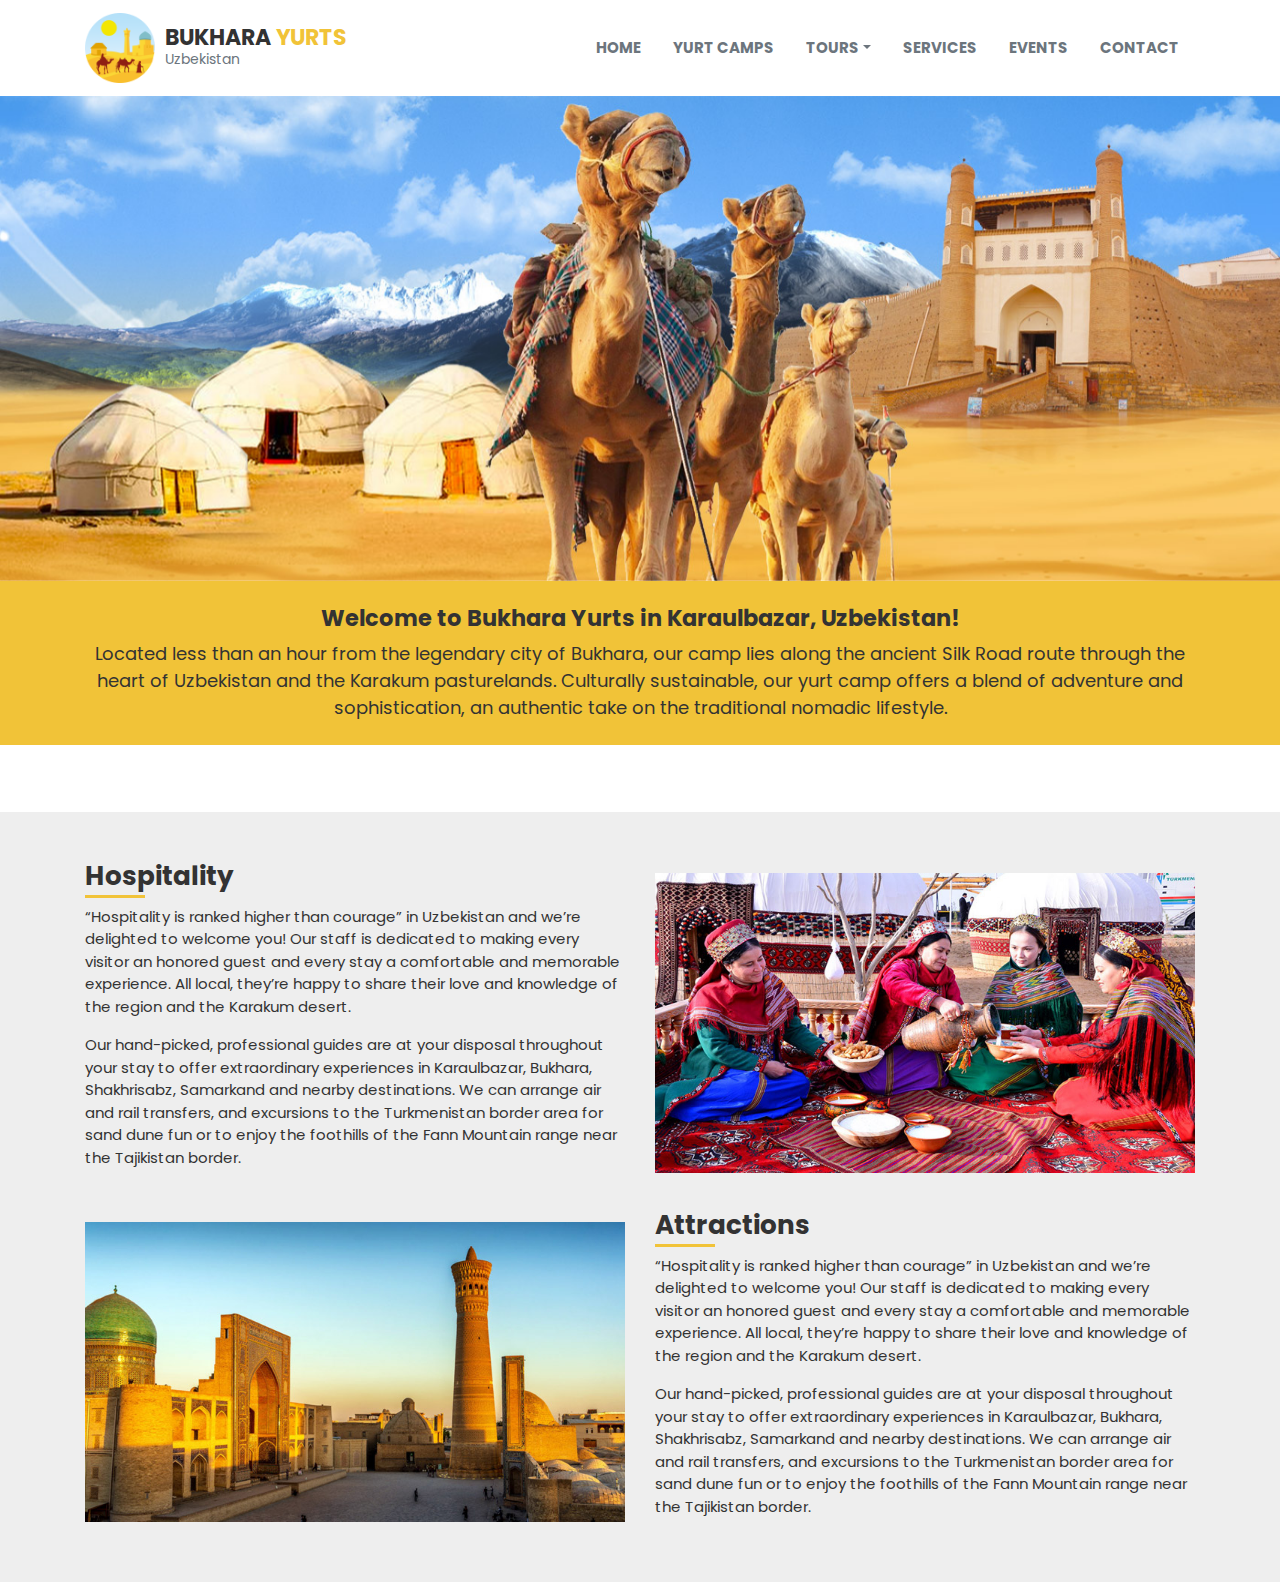
==== index.html @ 8c074475 "first commit" ====
<!doctype html>
<html lang="en">
<head>
    <meta charset="UTF-8">
    <!-- <meta name="viewport" content="width=device-width, initial-scale=1.0"> -->
    <meta name="viewport" content="width=device-width, initial-scale=1.0, maximum-scale=1.0, user-scalable=yes">
  
    <title>Document</title>
    <link href="https://fonts.googleapis.com/css?family=Poppins:400,400i,500,700,700i&display=swap" rel="stylesheet">
    <link rel="stylesheet" href="css/main.min.css">
</head>
<body>

  <nav class="navbar navbar-expand-lg navbar-default">
    <div class="container">
      <a class="navbar-brand" href="#">
        <img src="img/logo-2.png" alt="">
        <div class="navbar-brand__txt">
          <div class="navbar-brand__name">Bukhara <span class="text-primary">Yurts</span></div>
          <div class="navbar-brand__slogan">Uzbekistan</div>
        </div>
      </a>
      <button class="navbar-toggler collapsed" type="button" data-toggle="collapse" data-target="#navbarNav" aria-controls="navbarNav" aria-label="Toggle navigation">
        <span></span><span></span><span></span>
      </button>
      <div class="collapse navbar-collapse" id="navbarNav">
        <ul class="navbar-nav">
          <li class="nav-item"><a class="nav-link" href="#">Home</a></li>
          <li class="nav-item"><a class="nav-link" href="#">Yurt Camps</a></li>
          <li class="nav-item dropdown">
            <a class="nav-link dropdown-toggle" id="navbarTours" data-toggle="dropdown" href="#">Tours</a>
            <div class="dropdown-menu" aria-labelledby="navbarTours">
              <a class="dropdown-item" href="#">Action</a>
              <a class="dropdown-item" href="#">Another action</a>
              <a class="dropdown-item" href="#">Something else here</a>
            </div>
          </li>
          <li class="nav-item"><a class="nav-link" href="#">Services</a></li>
          <li class="nav-item"><a class="nav-link" href="#">Events</a></li>
          <li class="nav-item"><a class="nav-link" href="#">Contact</a></li>
        </ul>
      </div>
    </div>
  </nav>
  <div class="mainslider owl-carousel">
    <div class="mainslider__item">
      <img class="mainslider__image" src='img/slider-1.jpg' alt=''/>
    </div>
    <div class="mainslider__item">
      <img class="mainslider__image" src='https://placehold.it/1400x530?text=Slider%202' alt=''/>
    </div>
  </div>

  <div class="bg-primary text-center py-4">
    <div class="container">
      <h4 class="font-weight-bold">Welcome to Bukhara Yurts in Karaulbazar, Uzbekistan!</h4>
      <div class="font-md-18">Located less than an hour from the legendary city of Bukhara, our camp lies along the ancient Silk Road route through the heart of Uzbekistan and the Karakum pasturelands. Culturally sustainable, our yurt camp offers a blend of adventure and sophistication, an authentic take on the traditional nomadic lifestyle.</div>
    </div>
  </div>

  <br><br><br>

  <div class="bg-gray py-5">
    <div class="container">
      <div class="row mb-4">
        <div class="col-lg-6">
          <h3 class="title">Hospitality</h3>
          <p>“Hospitality is ranked higher than courage” in Uzbekistan and we’re delighted to welcome you! Our staff is dedicated to making every visitor an honored guest and every stay a comfortable and memorable experience. All local, they’re happy to share their love and knowledge of the region and the Karakum desert.</p>
          <p>Our hand-picked, professional guides are at your disposal throughout your stay to offer extraordinary experiences in Karaulbazar, Bukhara, Shakhrisabz, Samarkand and nearby destinations. We can arrange air and rail transfers, and excursions to the Turkmenistan border area for sand dune fun or to enjoy the foothills of the Fann Mountain range near the Tajikistan border.</p>
        </div>
        <div class="col-lg-6 align-self-center">
        <img class="img-fluid" src="img/img-1.jpg" alt="">
        </div>
      </div>
      <div class="row">
        <div class="order-lg-2 col-lg-6">
          <h3 class="title">Attractions</h3>
          <p>“Hospitality is ranked higher than courage” in Uzbekistan and we’re delighted to welcome you! Our staff is dedicated to making every visitor an honored guest and every stay a comfortable and memorable experience. All local, they’re happy to share their love and knowledge of the region and the Karakum desert.</p>
          <p>Our hand-picked, professional guides are at your disposal throughout your stay to offer extraordinary experiences in Karaulbazar, Bukhara, Shakhrisabz, Samarkand and nearby destinations. We can arrange air and rail transfers, and excursions to the Turkmenistan border area for sand dune fun or to enjoy the foothills of the Fann Mountain range near the Tajikistan border.</p>
        </div>
        <div class="order-lg-1 col-lg-6 align-self-center">
        <img class="img-fluid" src="img/img-2.jpg" alt="">
        </div>
      </div>
    </div>
  </div>



  <script src="js/main.min.js"></script>
</body>
</html>
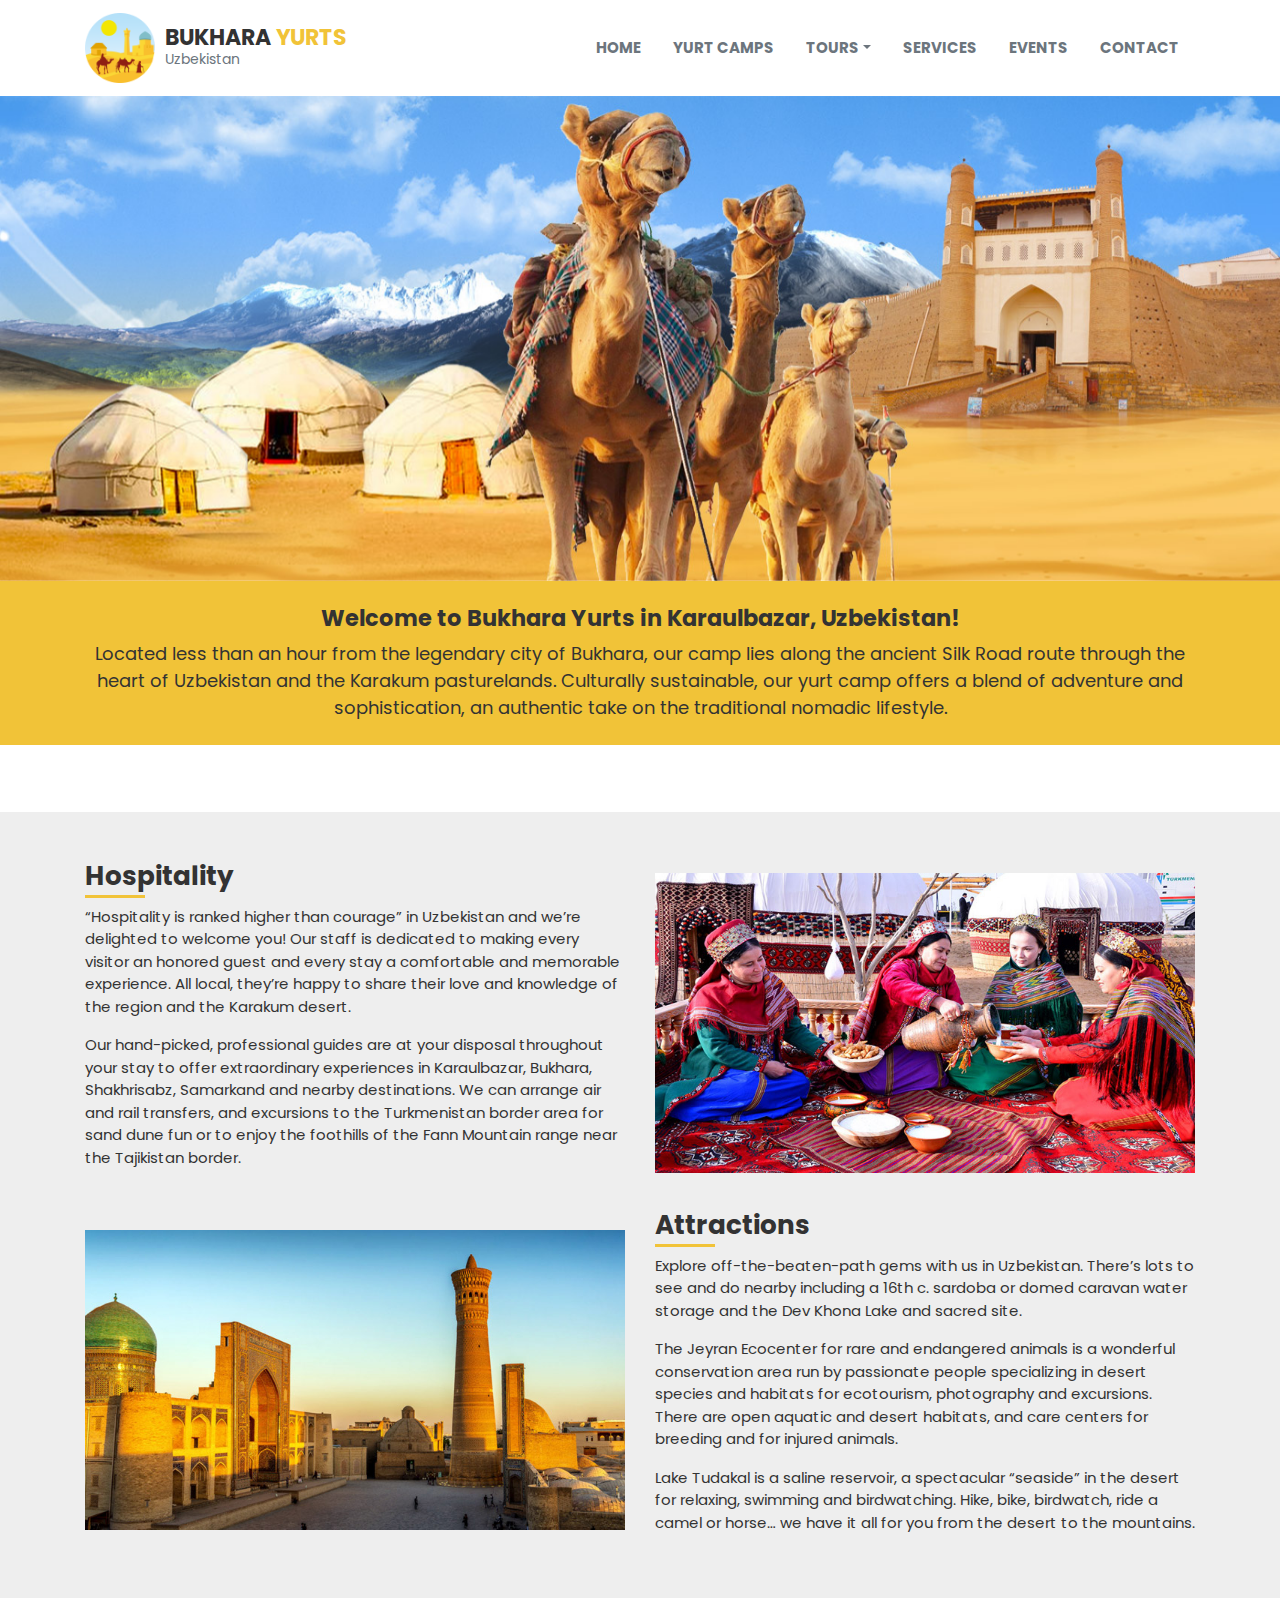
==== commit c986072c: "first commit" ====
--- a/index.html
+++ b/index.html
@@ -75,8 +75,9 @@
       <div class="row">
         <div class="order-lg-2 col-lg-6">
           <h3 class="title">Attractions</h3>
-          <p>“Hospitality is ranked higher than courage” in Uzbekistan and we’re delighted to welcome you! Our staff is dedicated to making every visitor an honored guest and every stay a comfortable and memorable experience. All local, they’re happy to share their love and knowledge of the region and the Karakum desert.</p>
-          <p>Our hand-picked, professional guides are at your disposal throughout your stay to offer extraordinary experiences in Karaulbazar, Bukhara, Shakhrisabz, Samarkand and nearby destinations. We can arrange air and rail transfers, and excursions to the Turkmenistan border area for sand dune fun or to enjoy the foothills of the Fann Mountain range near the Tajikistan border.</p>
+          <p>Explore off-the-beaten-path gems with us in Uzbekistan. There’s lots to see and do nearby including a 16th c. sardoba or domed caravan water storage and the Dev Khona Lake and sacred site.</p>
+          <p>The Jeyran Ecocenter for rare and endangered animals is  a wonderful conservation area run by passionate people specializing in desert species and habitats for ecotourism, photography and excursions. There are open aquatic and desert habitats, and care centers for breeding and for injured animals.</p>
+          <p>Lake Tudakal is a saline reservoir, a spectacular “seaside” in the desert for relaxing, swimming and birdwatching. Hike, bike, birdwatch, ride a camel or horse… we have it all for you from the desert to the mountains.</p>
         </div>
         <div class="order-lg-1 col-lg-6 align-self-center">
         <img class="img-fluid" src="img/img-2.jpg" alt="">
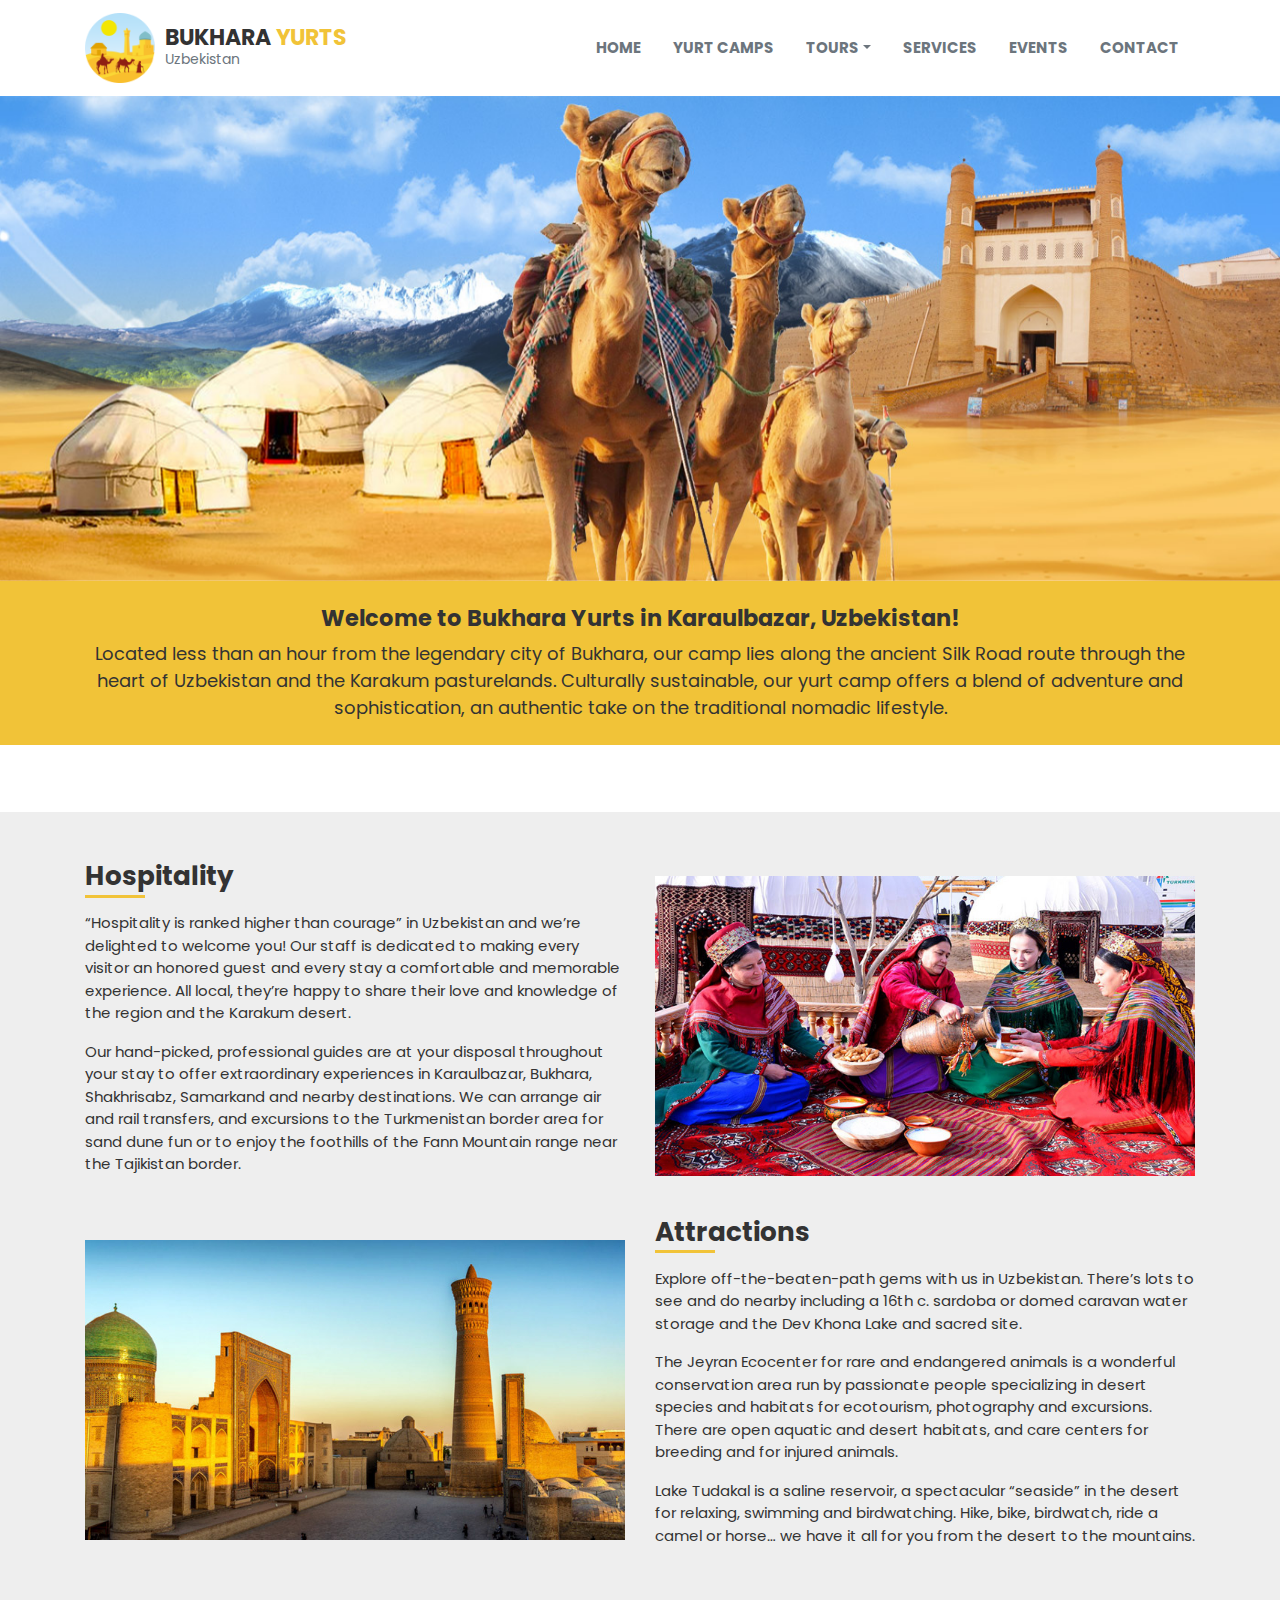
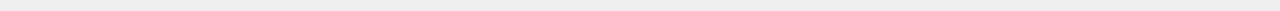
==== commit 57391238: "first commit" ====
--- a/index.html
+++ b/index.html
@@ -2,8 +2,7 @@
 <html lang="en">
 <head>
     <meta charset="UTF-8">
-    <!-- <meta name="viewport" content="width=device-width, initial-scale=1.0"> -->
-    <meta name="viewport" content="width=device-width, initial-scale=1.0, maximum-scale=1.0, user-scalable=yes">
+    <meta name="viewport" content="width=device-width, initial-scale=1.0">
   
     <title>Document</title>
     <link href="https://fonts.googleapis.com/css?family=Poppins:400,400i,500,700,700i&display=swap" rel="stylesheet">
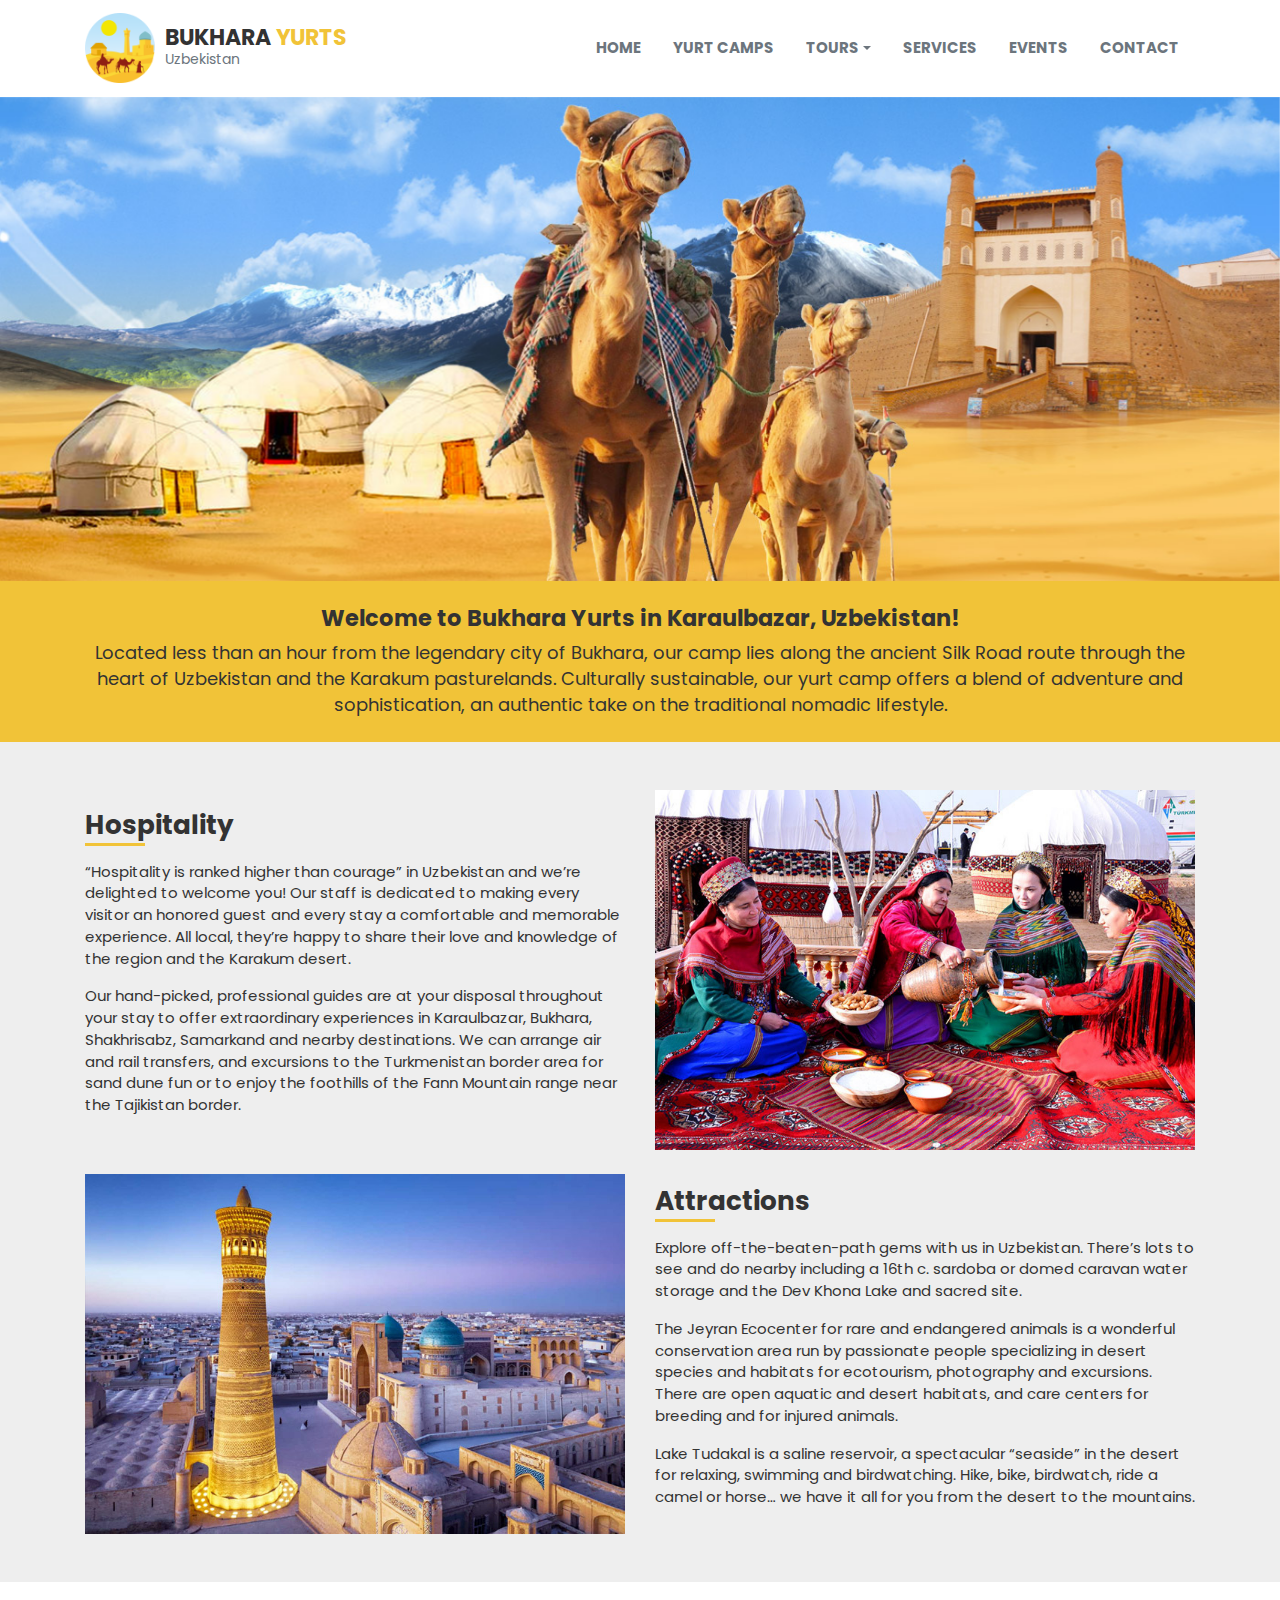
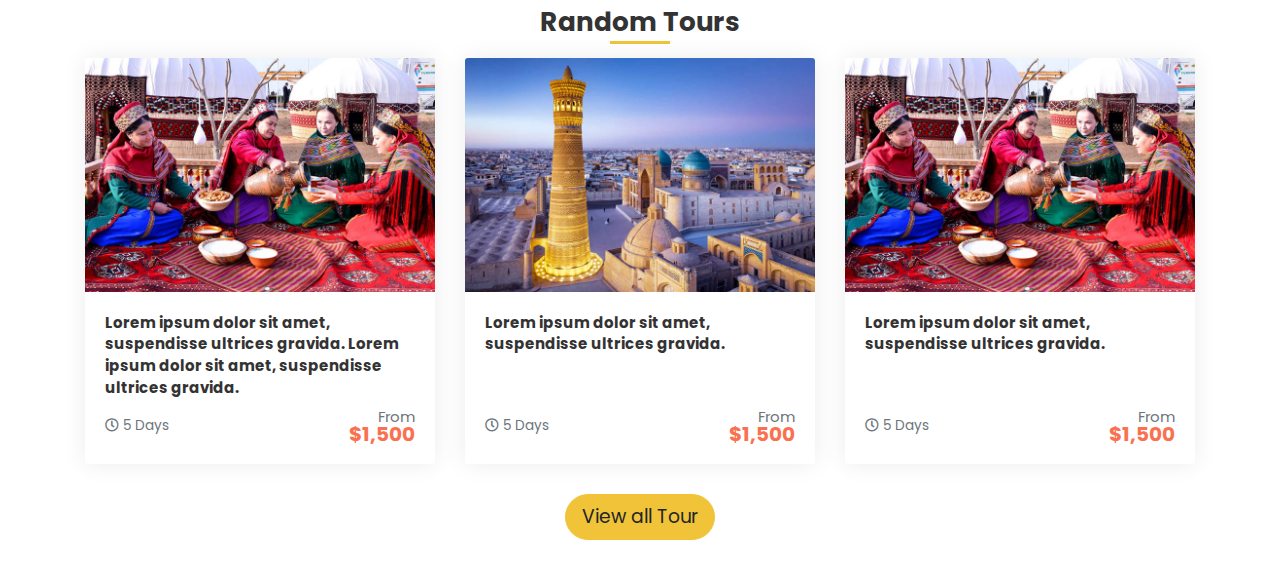
==== commit e88efb1a: "first commit" ====
--- a/index.html
+++ b/index.html
@@ -57,31 +57,100 @@
     </div>
   </div>
 
-  <br><br><br>
+  
 
   <div class="bg-gray py-5">
     <div class="container">
-      <div class="row mb-4">
+      <div class="row align-items-center mb-4">
         <div class="col-lg-6">
           <h3 class="title">Hospitality</h3>
           <p>“Hospitality is ranked higher than courage” in Uzbekistan and we’re delighted to welcome you! Our staff is dedicated to making every visitor an honored guest and every stay a comfortable and memorable experience. All local, they’re happy to share their love and knowledge of the region and the Karakum desert.</p>
           <p>Our hand-picked, professional guides are at your disposal throughout your stay to offer extraordinary experiences in Karaulbazar, Bukhara, Shakhrisabz, Samarkand and nearby destinations. We can arrange air and rail transfers, and excursions to the Turkmenistan border area for sand dune fun or to enjoy the foothills of the Fann Mountain range near the Tajikistan border.</p>
         </div>
-        <div class="col-lg-6 align-self-center">
+        <div class="col-lg-6">
         <img class="img-fluid" src="img/img-1.jpg" alt="">
         </div>
       </div>
-      <div class="row">
+      <div class="row align-items-center">
         <div class="order-lg-2 col-lg-6">
           <h3 class="title">Attractions</h3>
           <p>Explore off-the-beaten-path gems with us in Uzbekistan. There’s lots to see and do nearby including a 16th c. sardoba or domed caravan water storage and the Dev Khona Lake and sacred site.</p>
           <p>The Jeyran Ecocenter for rare and endangered animals is  a wonderful conservation area run by passionate people specializing in desert species and habitats for ecotourism, photography and excursions. There are open aquatic and desert habitats, and care centers for breeding and for injured animals.</p>
           <p>Lake Tudakal is a saline reservoir, a spectacular “seaside” in the desert for relaxing, swimming and birdwatching. Hike, bike, birdwatch, ride a camel or horse… we have it all for you from the desert to the mountains.</p>
         </div>
-        <div class="order-lg-1 col-lg-6 align-self-center">
+        <div class="order-lg-1 col-lg-6">
         <img class="img-fluid" src="img/img-2.jpg" alt="">
         </div>
       </div>
+    </div>
+  </div>
+
+  <div class="py-4">
+    <div class="container">
+      <h3 class="title title--center">Random Tours</h3>
+
+      <div class="row">
+        <div class="col-md-4">
+          <div class="tour-thumb">
+            <div class="tour-thumb__image">
+              <a href="#"><img src="img/img-1.jpg" alt=""></a>
+            </div>
+            <div class="tour-thumb__body">
+              <div class="tour-thumb__title"><a href="#">Lorem ipsum dolor sit amet, suspendisse ultrices gravida. Lorem ipsum dolor sit amet, suspendisse ultrices gravida.</a></div>
+              <div class="tour-thumb__info">
+                <div class="tour-thumb__duration">
+                  <i class="far fa-clock"></i> 5 Days
+                </div>
+                <div class="price">
+                  <span class="price__head">From</span>
+                  $1,500
+                </div>
+              </div>
+            </div>
+          </div>
+        </div>
+        <div class="col-md-4">
+          <div class="tour-thumb">
+            <div class="tour-thumb__image">
+              <a href="#"><img src="img/img-2.jpg" alt=""></a>
+            </div>
+            <div class="tour-thumb__body">
+              <div class="tour-thumb__title"><a href="#">Lorem ipsum dolor sit amet, suspendisse ultrices gravida.</a></div>
+              <div class="tour-thumb__info">
+                <div class="tour-thumb__duration">
+                  <i class="far fa-clock"></i> 5 Days
+                </div>
+                <div class="price">
+                  <span class="price__head">From</span>
+                  $1,500
+                </div>
+              </div>
+            </div>
+          </div>
+        </div>
+        <div class="col-md-4">
+          <div class="tour-thumb">
+            <div class="tour-thumb__image">
+              <a href="#"><img src="img/img-1.jpg" alt=""></a>
+            </div>
+            <div class="tour-thumb__body">
+              <div class="tour-thumb__title"><a href="#">Lorem ipsum dolor sit amet, suspendisse ultrices gravida.</a></div>
+              <div class="tour-thumb__info">
+                <div class="tour-thumb__duration">
+                  <i class="far fa-clock"></i> 5 Days
+                </div>
+                <div class="price">
+                  <span class="price__head">From</span>
+                  $1,500
+                </div>
+              </div>
+            </div>
+          </div>
+        </div>
+      </div>
+
+      <div class="text-center"><a class="btn btn-primary btn-lg rounded-pill" href="#">View all Tour</a></div>
+
     </div>
   </div>
 
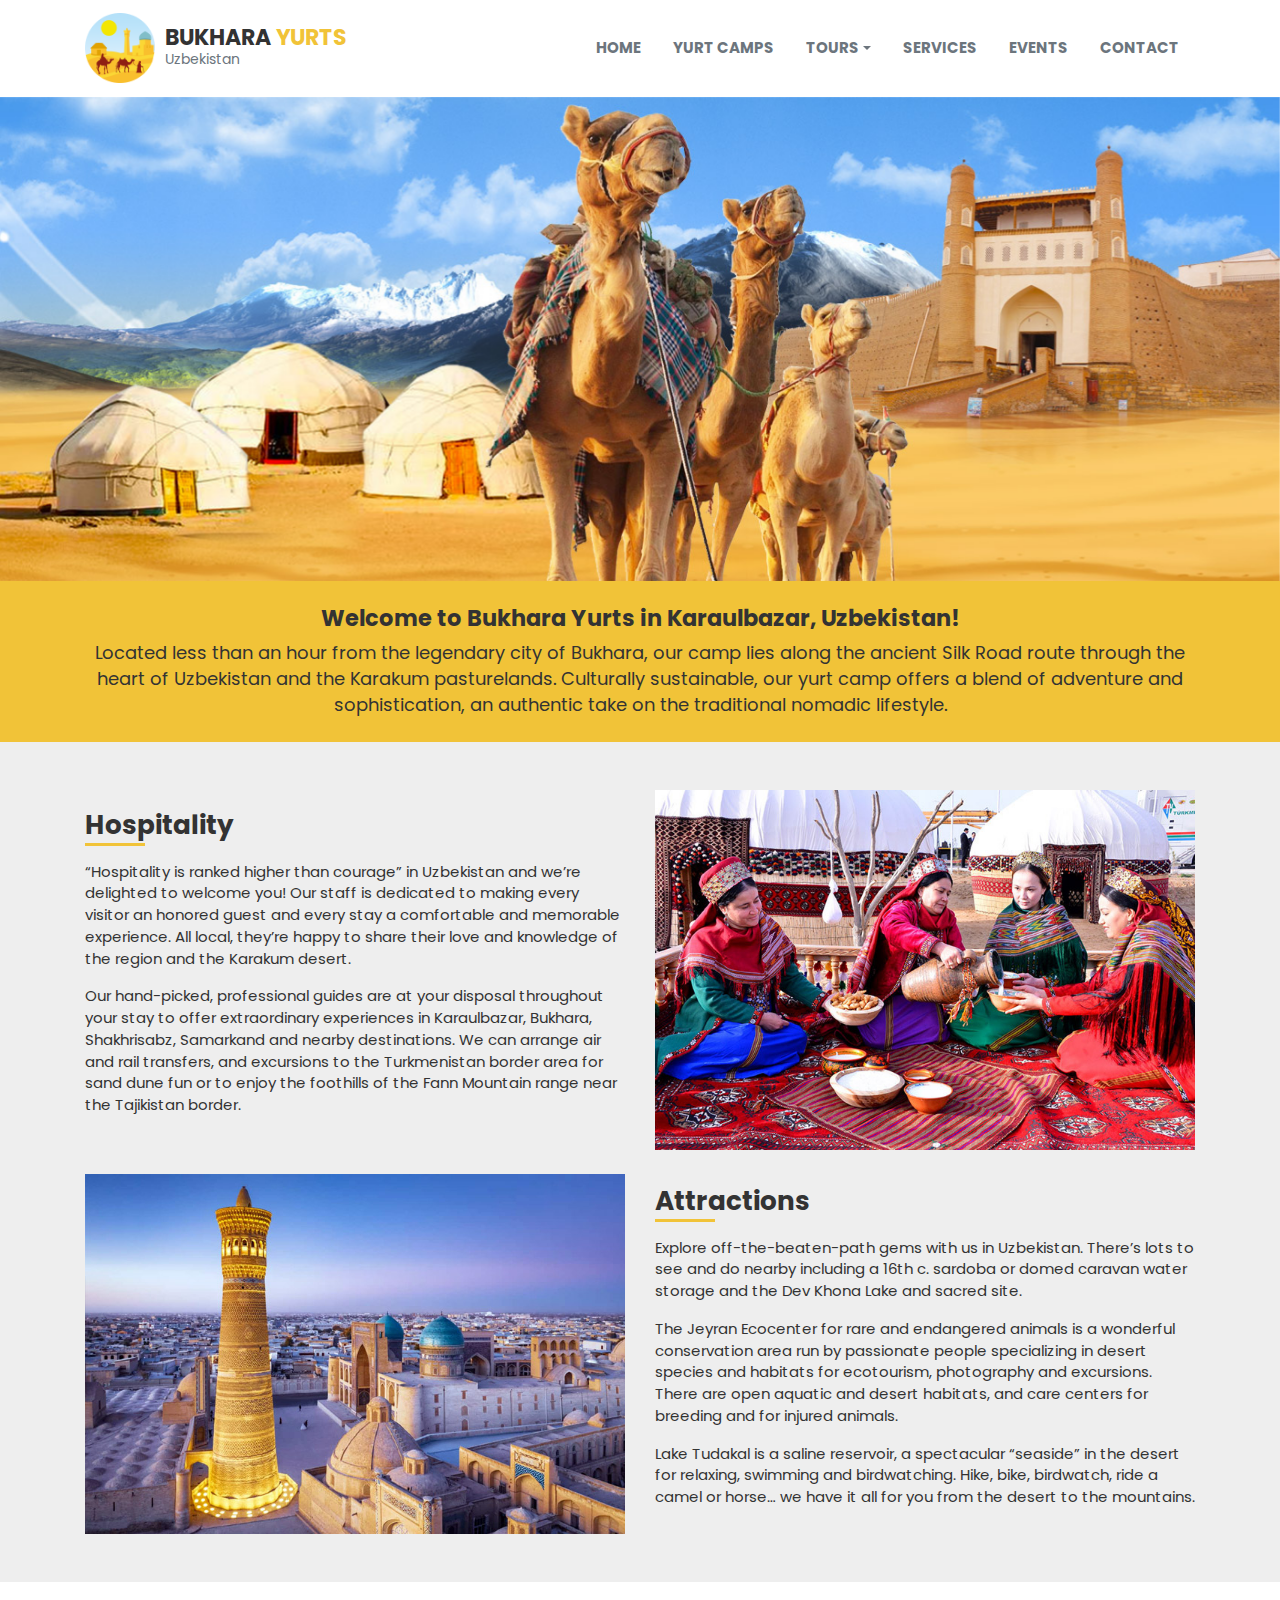
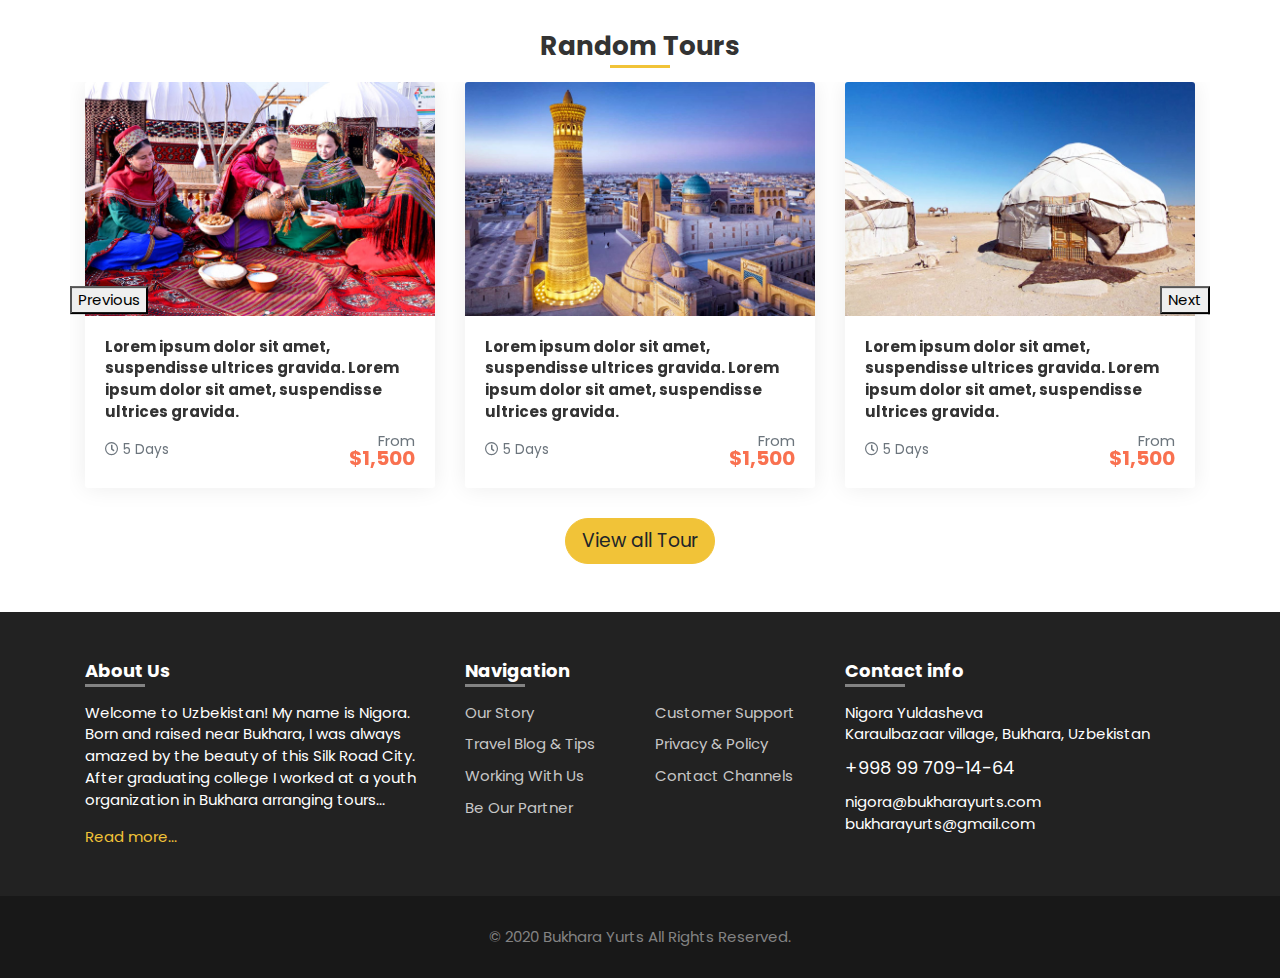
==== commit e021a79f: "Commit" ====
--- a/index.html
+++ b/index.html
@@ -41,7 +41,7 @@
       </div>
     </div>
   </nav>
-  <div class="mainslider owl-carousel">
+  <div class="mainslider">
     <div class="mainslider__item">
       <img class="mainslider__image" src='img/slider-1.jpg' alt=''/>
     </div>
@@ -56,8 +56,6 @@
       <div class="font-md-18">Located less than an hour from the legendary city of Bukhara, our camp lies along the ancient Silk Road route through the heart of Uzbekistan and the Karakum pasturelands. Culturally sustainable, our yurt camp offers a blend of adventure and sophistication, an authentic take on the traditional nomadic lifestyle.</div>
     </div>
   </div>
-
-  
 
   <div class="bg-gray py-5">
     <div class="container">
@@ -85,20 +83,39 @@
     </div>
   </div>
 
-  <div class="py-4">
+  <div class="py-5">
     <div class="container">
       <h3 class="title title--center">Random Tours</h3>
 
-      <div class="row">
-        <div class="col-md-4">
+      <div class="tour-slider">
+        <div class="tour-slider__item">
+          <div class="tour-thumb tour-thumb--hover">
+            <div class="tour-thumb__image">
+              <a href="#"><img src="img/tours/img-1.jpg" alt=""></a>
+            </div>
+            <div class="tour-thumb__body">
+              <div class="tour-thumb__title"><a href="#">Lorem ipsum dolor sit amet, suspendisse ultrices gravida. Lorem ipsum dolor sit amet, suspendisse ultrices gravida.</a></div>
+              <div class="tour-thumb__info">
+                <div class="tour-thumb__meta">
+                  <i class="far fa-clock"></i> 5 Days
+                </div>
+                <div class="price">
+                  <span class="price__head">From</span>
+                  $1,500
+                </div>
+              </div>
+            </div>
+          </div>
+        </div>
+        <div class="tour-slider__item">
           <div class="tour-thumb">
             <div class="tour-thumb__image">
-              <a href="#"><img src="img/img-1.jpg" alt=""></a>
-            </div>
-            <div class="tour-thumb__body">
-              <div class="tour-thumb__title"><a href="#">Lorem ipsum dolor sit amet, suspendisse ultrices gravida. Lorem ipsum dolor sit amet, suspendisse ultrices gravida.</a></div>
-              <div class="tour-thumb__info">
-                <div class="tour-thumb__duration">
+              <a href="#"><img src="img/tours/img-2.jpg" alt=""></a>
+            </div>
+            <div class="tour-thumb__body">
+              <div class="tour-thumb__title"><a href="#">Lorem ipsum dolor sit amet, suspendisse ultrices gravida. Lorem ipsum dolor sit amet, suspendisse ultrices gravida.</a></div>
+              <div class="tour-thumb__info">
+                <div class="tour-thumb__meta">
                   <i class="far fa-clock"></i> 5 Days
                 </div>
                 <div class="price">
@@ -109,15 +126,15 @@
             </div>
           </div>
         </div>
-        <div class="col-md-4">
+        <div class="tour-slider__item">
           <div class="tour-thumb">
             <div class="tour-thumb__image">
-              <a href="#"><img src="img/img-2.jpg" alt=""></a>
-            </div>
-            <div class="tour-thumb__body">
-              <div class="tour-thumb__title"><a href="#">Lorem ipsum dolor sit amet, suspendisse ultrices gravida.</a></div>
-              <div class="tour-thumb__info">
-                <div class="tour-thumb__duration">
+              <a href="#"><img src="img/tours/img-3.jpg" alt=""></a>
+            </div>
+            <div class="tour-thumb__body">
+              <div class="tour-thumb__title"><a href="#">Lorem ipsum dolor sit amet, suspendisse ultrices gravida. Lorem ipsum dolor sit amet, suspendisse ultrices gravida.</a></div>
+              <div class="tour-thumb__info">
+                <div class="tour-thumb__meta">
                   <i class="far fa-clock"></i> 5 Days
                 </div>
                 <div class="price">
@@ -128,16 +145,16 @@
             </div>
           </div>
         </div>
-        <div class="col-md-4">
+        <div class="tour-slider__item">
           <div class="tour-thumb">
             <div class="tour-thumb__image">
-              <a href="#"><img src="img/img-1.jpg" alt=""></a>
-            </div>
-            <div class="tour-thumb__body">
-              <div class="tour-thumb__title"><a href="#">Lorem ipsum dolor sit amet, suspendisse ultrices gravida.</a></div>
-              <div class="tour-thumb__info">
-                <div class="tour-thumb__duration">
-                  <i class="far fa-clock"></i> 5 Days
+              <a href="#"><img src="img/tours/img-4.jpg" alt=""></a>
+            </div>
+            <div class="tour-thumb__body">
+              <div class="tour-thumb__title"><a href="#">Lorem ipsum dolor sit amet, suspendisse ultrices gravida. Lorem ipsum dolor sit amet, suspendisse ultrices gravida.</a></div>
+              <div class="tour-thumb__info">
+                <div class="tour-thumb__meta">
+                  <span><i class="far fa-clock"></i> 5 Days</span>
                 </div>
                 <div class="price">
                   <span class="price__head">From</span>
@@ -154,8 +171,54 @@
     </div>
   </div>
 
-
-
   <script src="js/main.min.js"></script>
+  
+  <footer class="footer">
+    <div class="footer-top pt-5 pb-4">
+      <div class="container">
+        <div class="row">
+          <div class="footer-top__about mb-4 col-lg-4">
+            <h3 class="title">About Us</h3>
+            <p>Welcome to Uzbekistan! My name is Nigora. Born and raised near Bukhara, I was always amazed by the beauty of this Silk Road City. After graduating college I worked at a youth organization in Bukhara arranging tours...</p>
+            <a class="text-primary" href="#">Read more...</a>
+          </div>
+          <div class="footer-top__nav mb-4 col-lg-4">
+            <h3 class="title">Navigation</h3>
+            <div class="row">
+              <div class="col-6">
+                <ul class="list-unstyled">
+                  <li><a href="#">Our Story</a></li>
+                  <li><a href="#">Travel Blog & Tips</a></li>
+                  <li><a href="#">Working With Us</a></li>
+                  <li><a href="#">Be Our Partner</a></li>
+                </ul>
+              </div>
+              <div class="col-6">
+                <ul class="list-unstyled">
+                  <li><a href="#">Customer Support</a></li>
+                  <li><a href="#">Privacy & Policy</a></li>
+                  <li><a href="#">Contact Channels</a></li>
+                </ul>
+              </div>
+            </div>
+          </div>
+          <div class="footer-top__contacts mb-4 col-lg-4">
+            <h3 class="title">Contact info</h3>
+            <ul class="list-unstyled">
+              <li>Nigora Yuldasheva<br> Karaulbazaar village, Bukhara, Uzbekistan</li>
+              <li><a class="number" href="tel:+998997091464">+998 99 709-14-64</a></li>
+              <li>
+                <a href="mailto:nigora@bukharayurts.com">nigora@bukharayurts.com</a><br>
+                <a href="mailto:bukharayurts@gmail.com">bukharayurts@gmail.com</a>
+              </li>
+            </ul>
+          </div>
+        </div>
+      </div>
+    </div>
+    <div class="footer-bottom text-center">
+      <div class="container">&copy; 2020 Bukhara Yurts All Rights Reserved.</div>
+    </div>
+  </footer>
 </body>
 </html>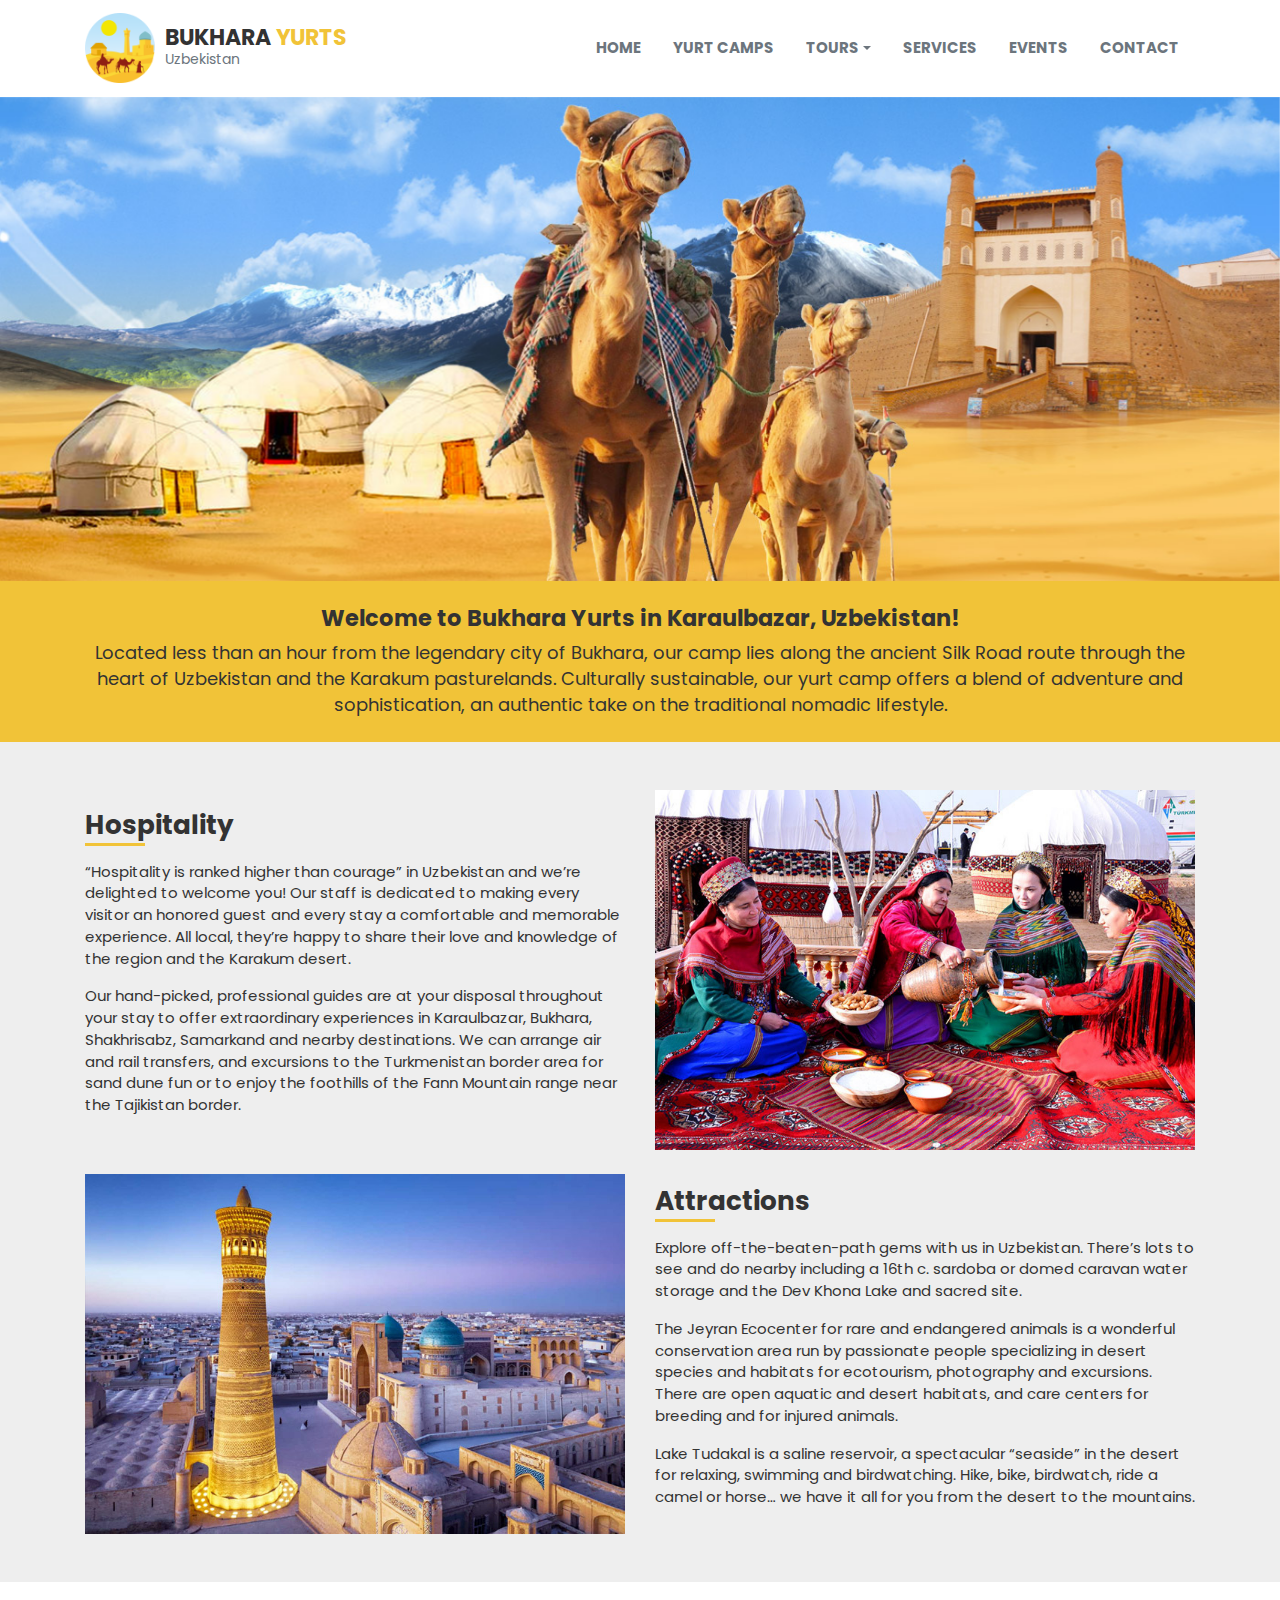
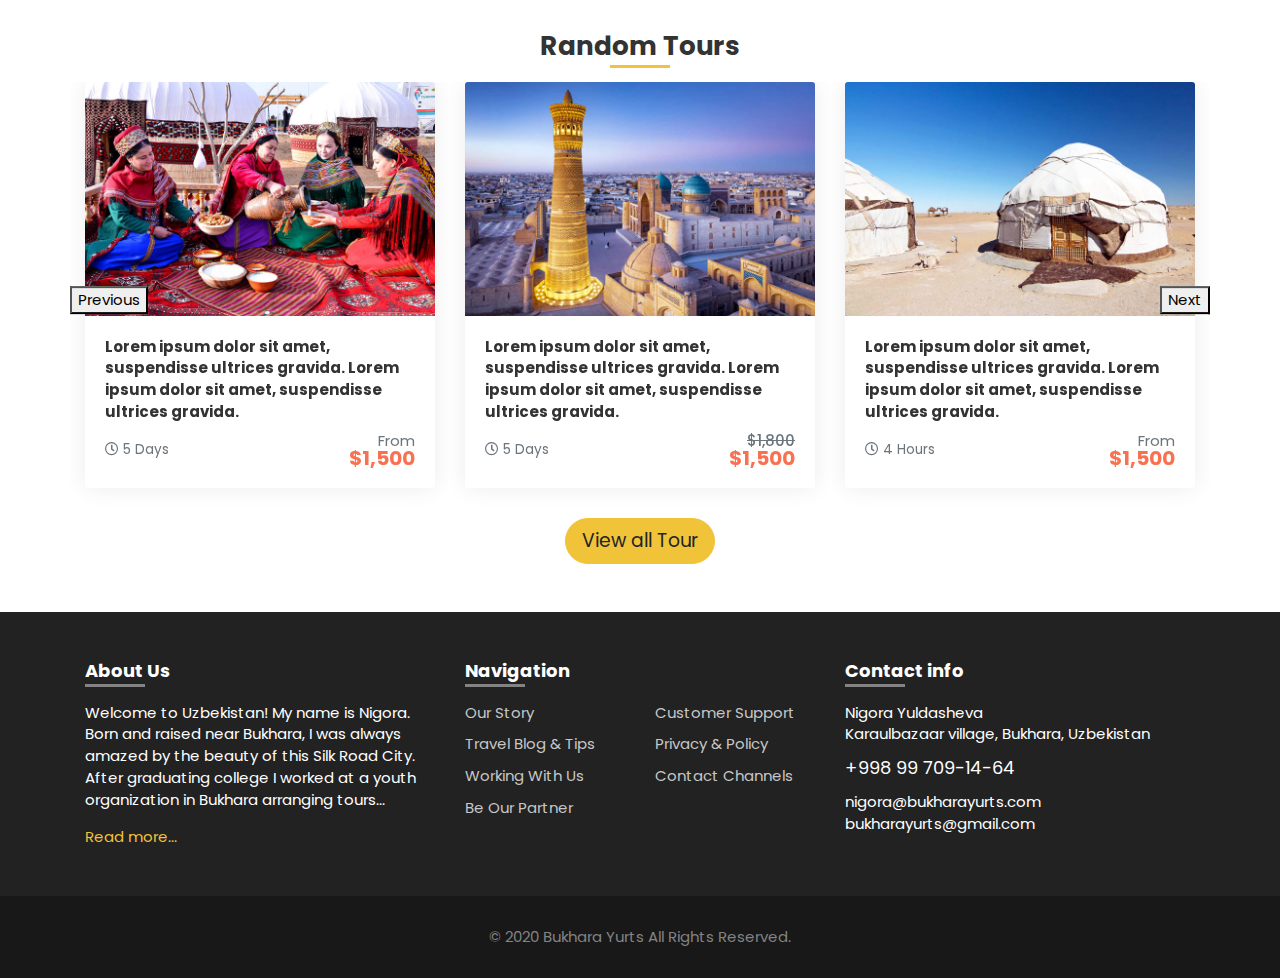
==== commit 52130f09: "Carousel and Footer" ====
--- a/index.html
+++ b/index.html
@@ -89,7 +89,7 @@
 
       <div class="tour-slider">
         <div class="tour-slider__item">
-          <div class="tour-thumb tour-thumb--hover">
+          <div class="tour-thumb">
             <div class="tour-thumb__image">
               <a href="#"><img src="img/tours/img-1.jpg" alt=""></a>
             </div>
@@ -119,6 +119,25 @@
                   <i class="far fa-clock"></i> 5 Days
                 </div>
                 <div class="price">
+                  <span class="price__old">$1,800</span>
+                  $1,500
+                </div>
+              </div>
+            </div>
+          </div>
+        </div>
+        <div class="tour-slider__item">
+          <div class="tour-thumb">
+            <div class="tour-thumb__image">
+              <a href="#"><img src="img/tours/img-3.jpg" alt=""></a>
+            </div>
+            <div class="tour-thumb__body">
+              <div class="tour-thumb__title"><a href="#">Lorem ipsum dolor sit amet, suspendisse ultrices gravida. Lorem ipsum dolor sit amet, suspendisse ultrices gravida.</a></div>
+              <div class="tour-thumb__info">
+                <div class="tour-thumb__meta">
+                  <i class="far fa-clock"></i> 4 Hours
+                </div>
+                <div class="price">
                   <span class="price__head">From</span>
                   $1,500
                 </div>
@@ -129,32 +148,13 @@
         <div class="tour-slider__item">
           <div class="tour-thumb">
             <div class="tour-thumb__image">
-              <a href="#"><img src="img/tours/img-3.jpg" alt=""></a>
-            </div>
-            <div class="tour-thumb__body">
-              <div class="tour-thumb__title"><a href="#">Lorem ipsum dolor sit amet, suspendisse ultrices gravida. Lorem ipsum dolor sit amet, suspendisse ultrices gravida.</a></div>
-              <div class="tour-thumb__info">
-                <div class="tour-thumb__meta">
-                  <i class="far fa-clock"></i> 5 Days
-                </div>
-                <div class="price">
-                  <span class="price__head">From</span>
-                  $1,500
-                </div>
-              </div>
-            </div>
-          </div>
-        </div>
-        <div class="tour-slider__item">
-          <div class="tour-thumb">
-            <div class="tour-thumb__image">
               <a href="#"><img src="img/tours/img-4.jpg" alt=""></a>
             </div>
             <div class="tour-thumb__body">
               <div class="tour-thumb__title"><a href="#">Lorem ipsum dolor sit amet, suspendisse ultrices gravida. Lorem ipsum dolor sit amet, suspendisse ultrices gravida.</a></div>
               <div class="tour-thumb__info">
                 <div class="tour-thumb__meta">
-                  <span><i class="far fa-clock"></i> 5 Days</span>
+                  <span><i class="far fa-clock"></i> 7 Days 6 Nights</span>
                 </div>
                 <div class="price">
                   <span class="price__head">From</span>
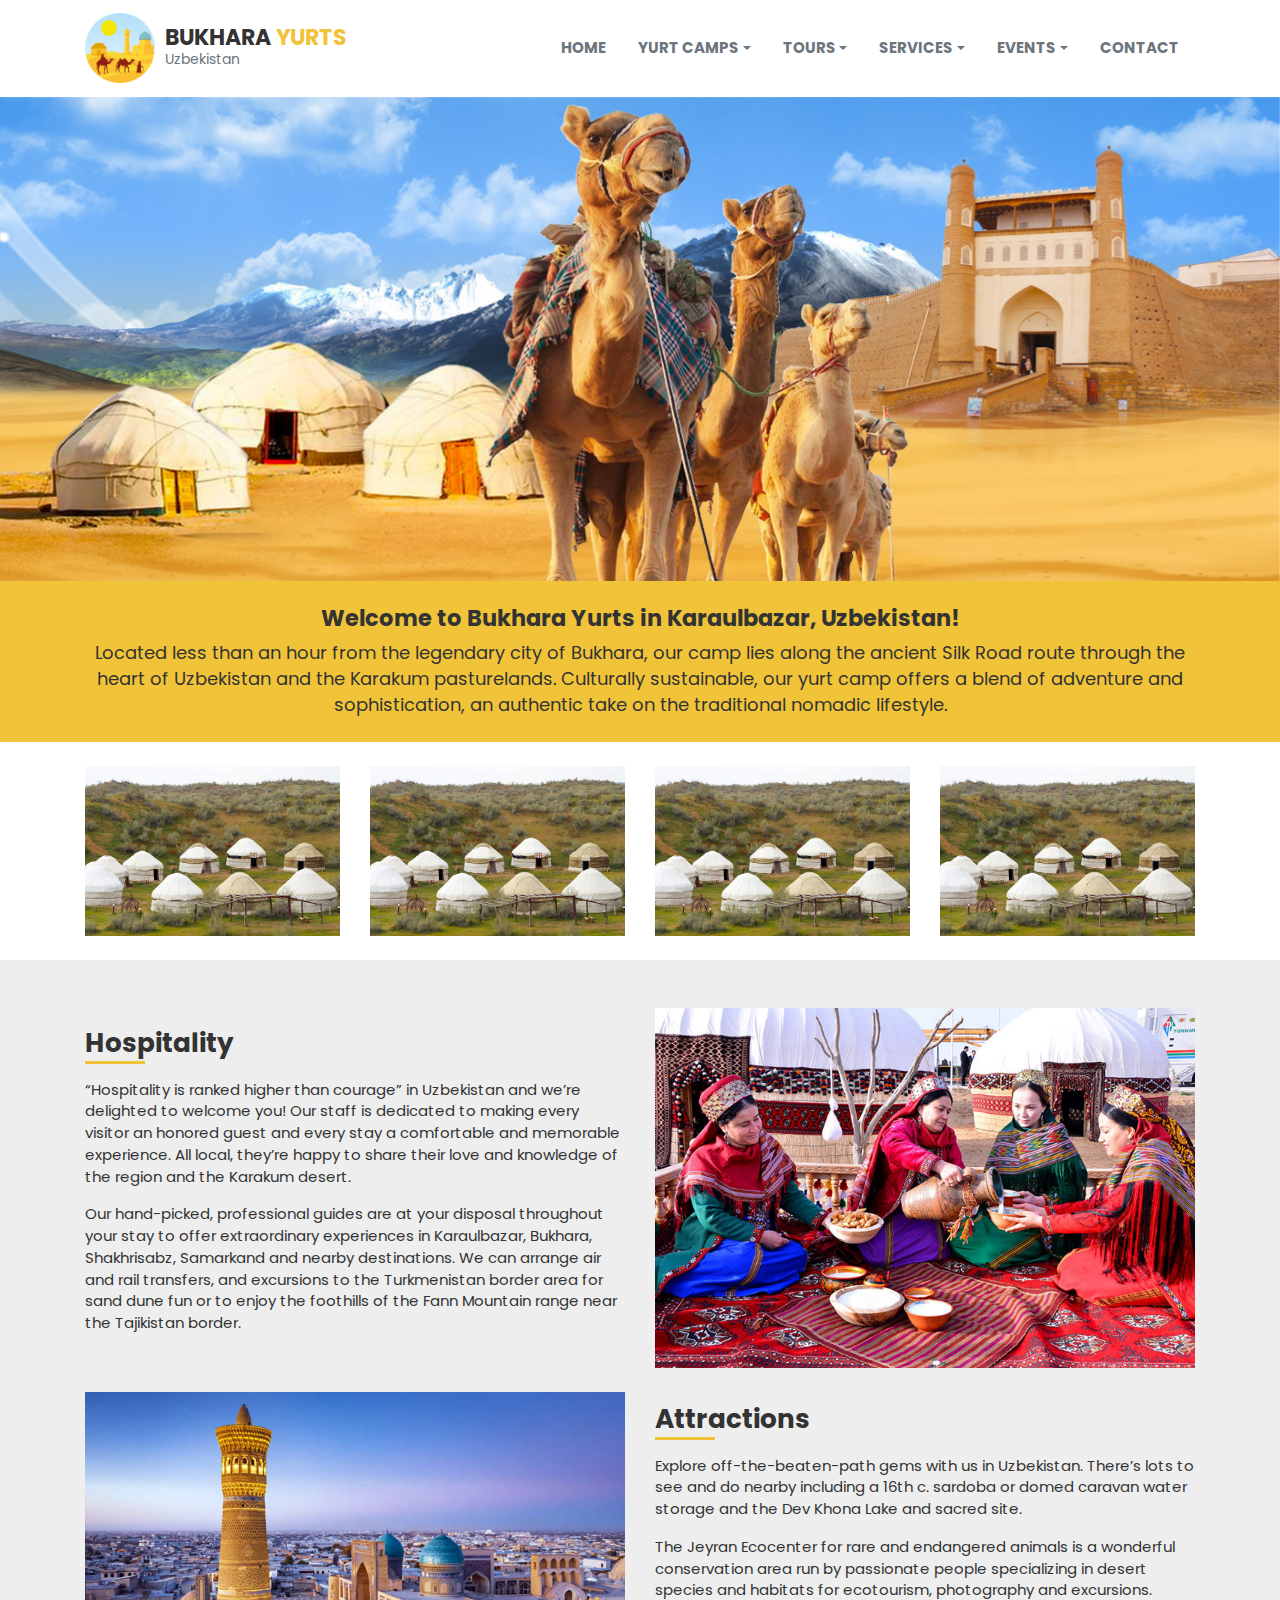
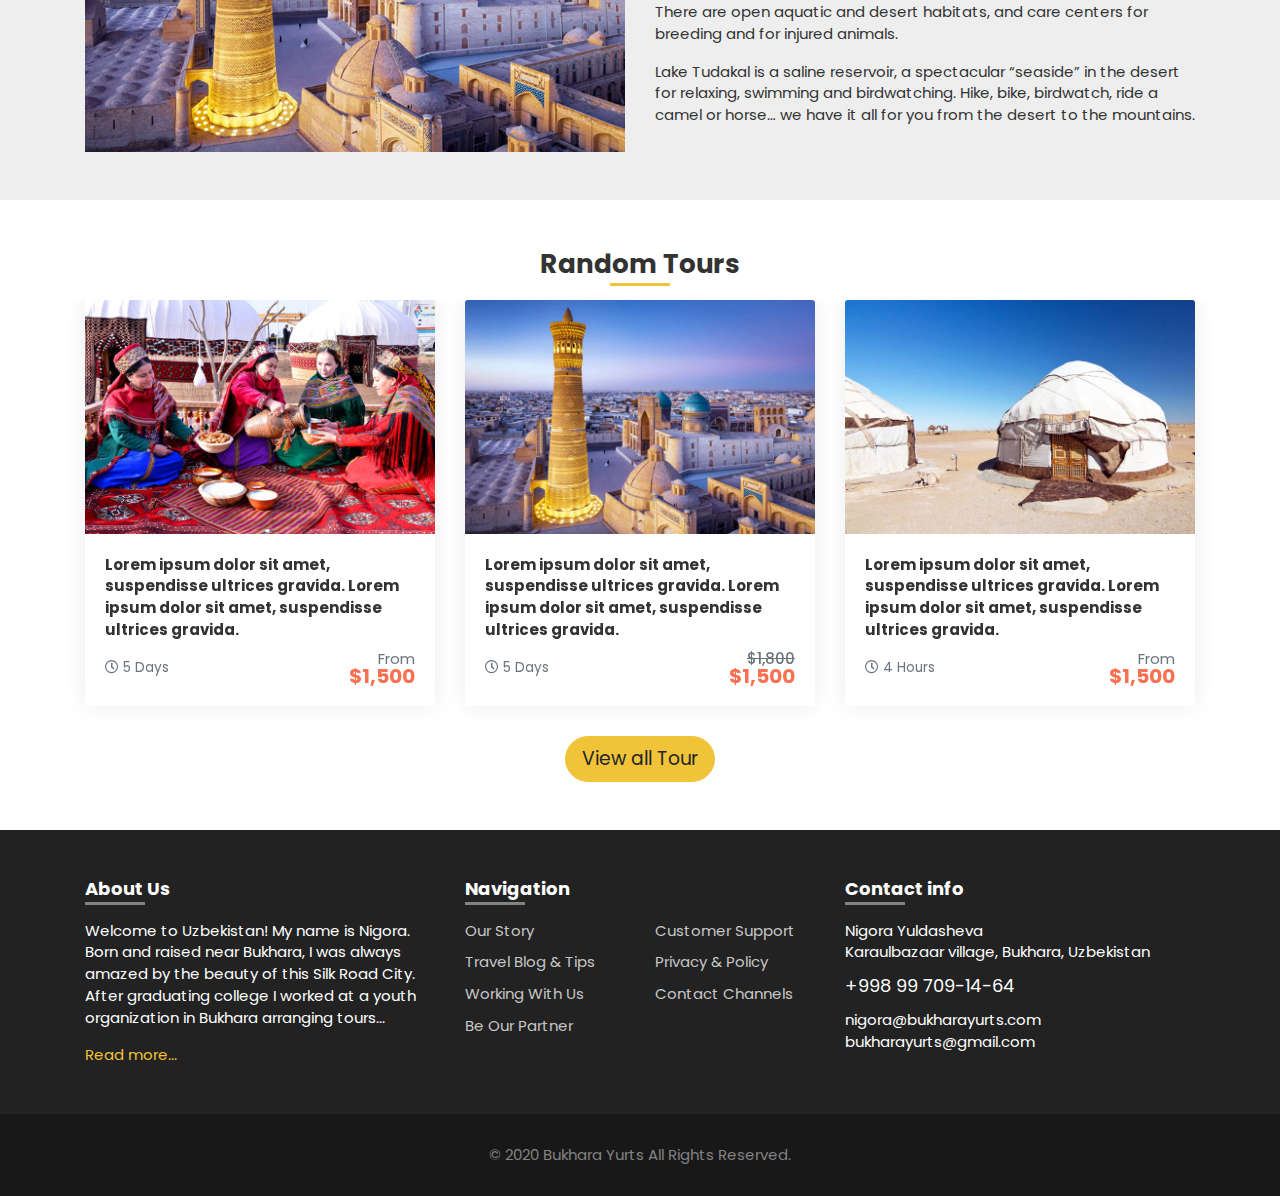
==== commit ec4afec5: "Commit" ====
--- a/index.html
+++ b/index.html
@@ -12,7 +12,7 @@
 
   <nav class="navbar navbar-expand-lg navbar-default">
     <div class="container">
-      <a class="navbar-brand" href="#">
+      <a class="navbar-brand" href="/">
         <img src="img/logo-2.png" alt="">
         <div class="navbar-brand__txt">
           <div class="navbar-brand__name">Bukhara <span class="text-primary">Yurts</span></div>
@@ -24,19 +24,40 @@
       </button>
       <div class="collapse navbar-collapse" id="navbarNav">
         <ul class="navbar-nav">
-          <li class="nav-item"><a class="nav-link" href="#">Home</a></li>
-          <li class="nav-item"><a class="nav-link" href="#">Yurt Camps</a></li>
+          <li class="nav-item"><a class="nav-link" href="/">Home</a></li>
+          <li class="nav-item dropdown">
+            <a class="nav-link dropdown-toggle" id="navbarYurtCamps" data-toggle="dropdown" href="#">Yurt Camps</a>
+            <div class="dropdown-menu" aria-labelledby="navbarYurtCamps">
+              <a class="dropdown-item" href="page.html">Action</a>
+              <a class="dropdown-item" href="page.html">Action</a>
+              <a class="dropdown-item" href="page.html">Action</a>
+            </div>
+          </li>
           <li class="nav-item dropdown">
             <a class="nav-link dropdown-toggle" id="navbarTours" data-toggle="dropdown" href="#">Tours</a>
             <div class="dropdown-menu" aria-labelledby="navbarTours">
-              <a class="dropdown-item" href="#">Action</a>
-              <a class="dropdown-item" href="#">Another action</a>
-              <a class="dropdown-item" href="#">Something else here</a>
-            </div>
-          </li>
-          <li class="nav-item"><a class="nav-link" href="#">Services</a></li>
-          <li class="nav-item"><a class="nav-link" href="#">Events</a></li>
-          <li class="nav-item"><a class="nav-link" href="#">Contact</a></li>
+              <a class="dropdown-item" href="tours.html">Action</a>
+              <a class="dropdown-item" href="tours.html">Action</a>
+              <a class="dropdown-item" href="tours.html">Action</a>
+            </div>
+          </li>
+          <li class="nav-item dropdown">
+            <a class="nav-link dropdown-toggle" id="navbarServices" data-toggle="dropdown" href="#">Services</a>
+            <div class="dropdown-menu" aria-labelledby="navbarServices">
+              <a class="dropdown-item" href="page.html">Action</a>
+              <a class="dropdown-item" href="page.html">Action</a>
+              <a class="dropdown-item" href="page.html">Action</a>
+            </div>
+          </li>
+          <li class="nav-item dropdown">
+            <a class="nav-link dropdown-toggle" id="navbarEvents" data-toggle="dropdown" href="#">Events</a>
+            <div class="dropdown-menu" aria-labelledby="navbarEvents">
+              <a class="dropdown-item" href="page.html">Action</a>
+              <a class="dropdown-item" href="page.html">Action</a>
+              <a class="dropdown-item" href="page.html">Action</a>
+            </div>
+          </li>
+          <li class="nav-item"><a class="nav-link" href="contact.html">Contact</a></li>
         </ul>
       </div>
     </div>
@@ -54,6 +75,25 @@
     <div class="container">
       <h4 class="font-weight-bold">Welcome to Bukhara Yurts in Karaulbazar, Uzbekistan!</h4>
       <div class="font-md-18">Located less than an hour from the legendary city of Bukhara, our camp lies along the ancient Silk Road route through the heart of Uzbekistan and the Karakum pasturelands. Culturally sustainable, our yurt camp offers a blend of adventure and sophistication, an authentic take on the traditional nomadic lifestyle.</div>
+    </div>
+  </div>
+  
+  <div class="text-center py-4">
+    <div class="container">
+      <div class="row">
+        <div class="col-md-3">
+          <a href="#"><img class="img-fluid" src="img/gallery/001.jpg" alt=""></a>
+        </div>
+        <div class="col-md-3">
+          <a href="#"><img class="img-fluid" src="img/gallery/001.jpg" alt=""></a>
+        </div>
+        <div class="col-md-3">
+          <a href="#"><img class="img-fluid" src="img/gallery/001.jpg" alt=""></a>
+        </div>
+        <div class="col-md-3">
+          <a href="#"><img class="img-fluid" src="img/gallery/001.jpg" alt=""></a>
+        </div>
+      </div>
     </div>
   </div>
 
@@ -87,8 +127,8 @@
     <div class="container">
       <h3 class="title title--center">Random Tours</h3>
 
-      <div class="tour-slider">
-        <div class="tour-slider__item">
+      <div class="tour-slider slick-carousel">
+        <div class="item">
           <div class="tour-thumb">
             <div class="tour-thumb__image">
               <a href="#"><img src="img/tours/img-1.jpg" alt=""></a>
@@ -107,7 +147,7 @@
             </div>
           </div>
         </div>
-        <div class="tour-slider__item">
+        <div class="item">
           <div class="tour-thumb">
             <div class="tour-thumb__image">
               <a href="#"><img src="img/tours/img-2.jpg" alt=""></a>
@@ -126,7 +166,7 @@
             </div>
           </div>
         </div>
-        <div class="tour-slider__item">
+        <div class="item">
           <div class="tour-thumb">
             <div class="tour-thumb__image">
               <a href="#"><img src="img/tours/img-3.jpg" alt=""></a>
@@ -145,7 +185,7 @@
             </div>
           </div>
         </div>
-        <div class="tour-slider__item">
+        <div class="item">
           <div class="tour-thumb">
             <div class="tour-thumb__image">
               <a href="#"><img src="img/tours/img-4.jpg" alt=""></a>
@@ -165,9 +205,7 @@
           </div>
         </div>
       </div>
-
       <div class="text-center"><a class="btn btn-primary btn-lg rounded-pill" href="#">View all Tour</a></div>
-
     </div>
   </div>
 
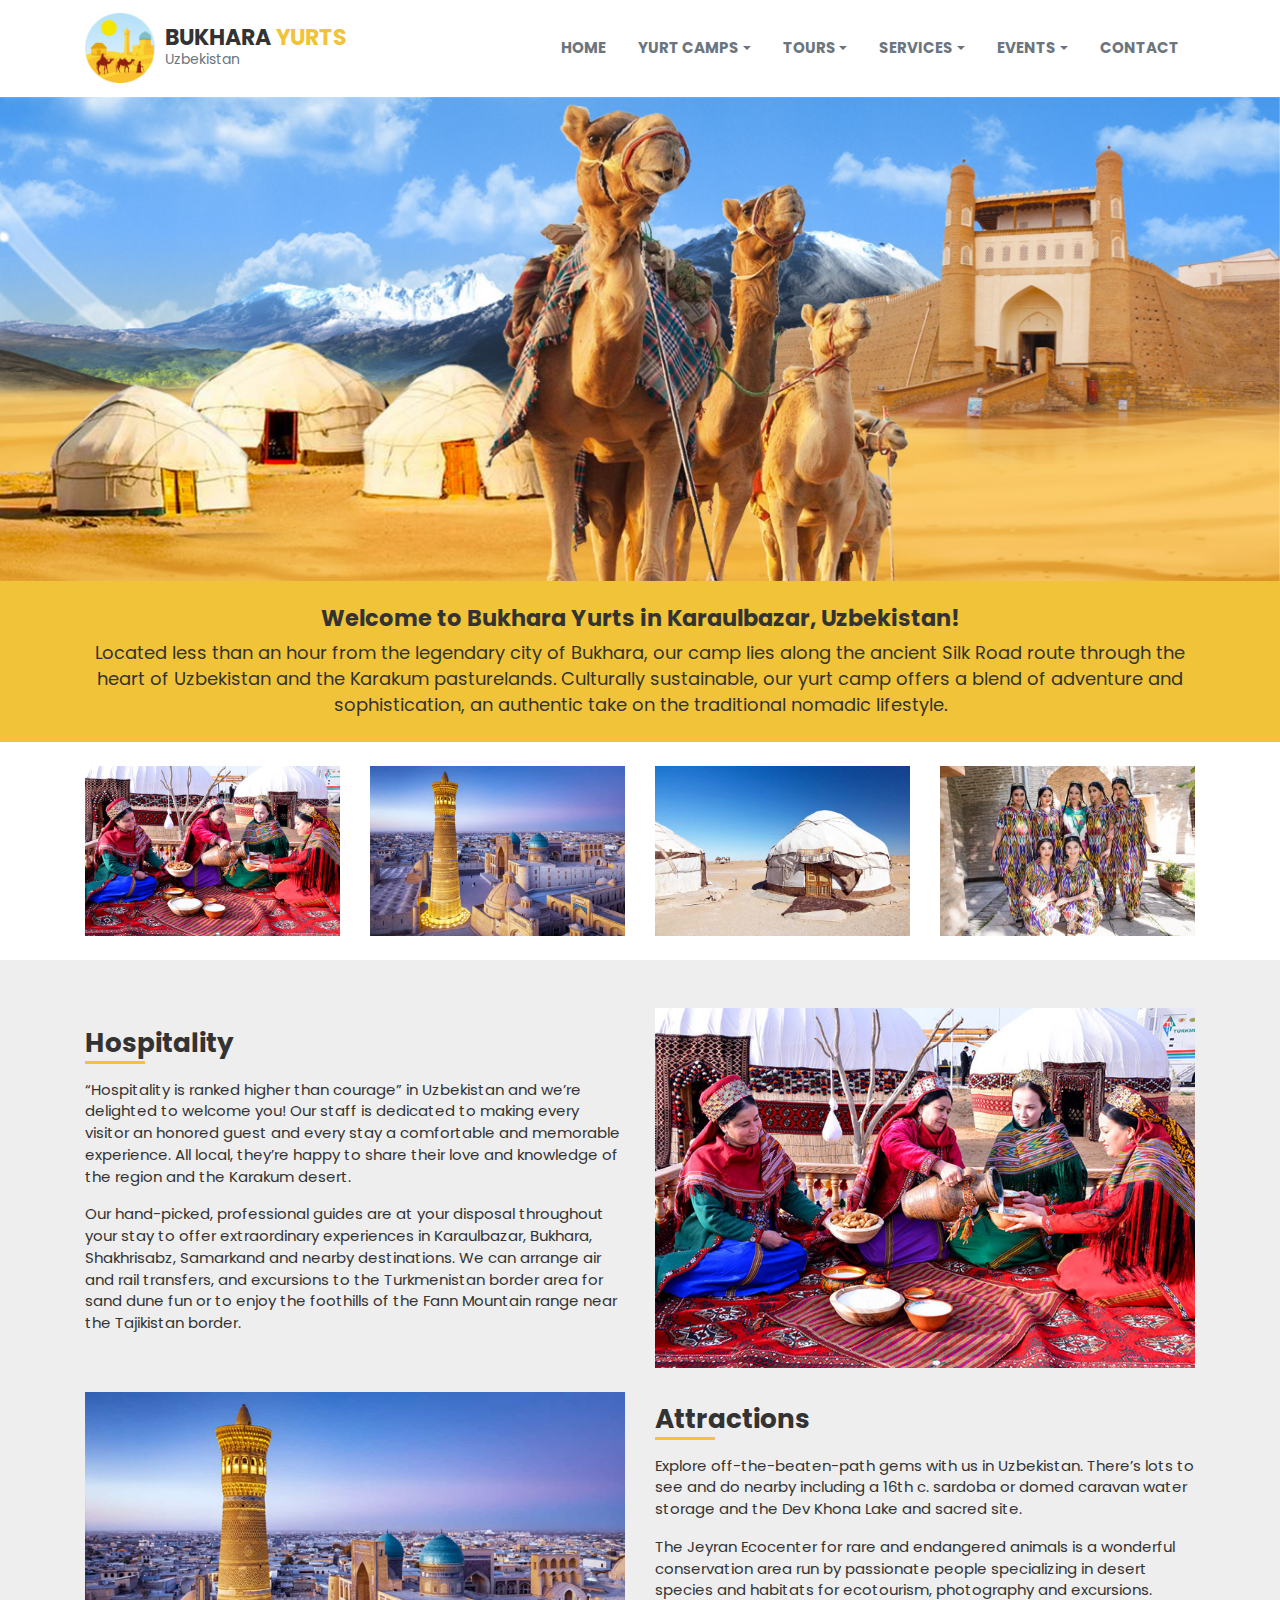
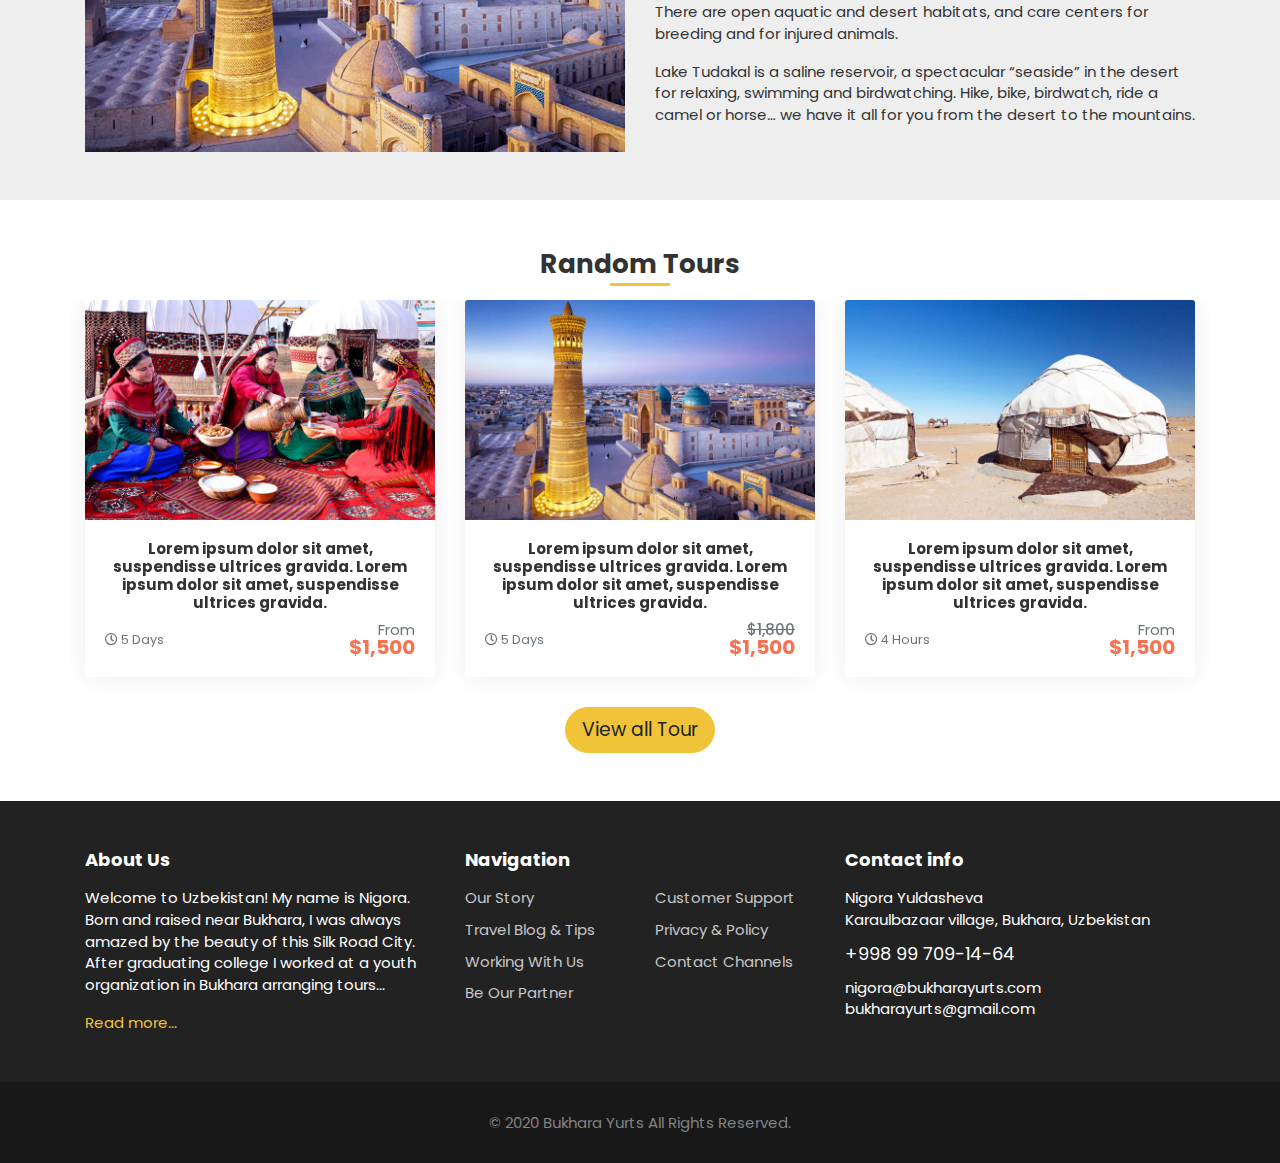
==== commit 82590805: "Finish" ====
--- a/index.html
+++ b/index.html
@@ -78,20 +78,32 @@
     </div>
   </div>
   
-  <div class="text-center py-4">
+  <div class="text-center pt-4 pb-2">
     <div class="container">
       <div class="row">
-        <div class="col-md-3">
-          <a href="#"><img class="img-fluid" src="img/gallery/001.jpg" alt=""></a>
-        </div>
-        <div class="col-md-3">
-          <a href="#"><img class="img-fluid" src="img/gallery/001.jpg" alt=""></a>
-        </div>
-        <div class="col-md-3">
-          <a href="#"><img class="img-fluid" src="img/gallery/001.jpg" alt=""></a>
-        </div>
-        <div class="col-md-3">
-          <a href="#"><img class="img-fluid" src="img/gallery/001.jpg" alt=""></a>
+        <div class="col-6 col-sm-6 col-md-4 col-lg-3">
+          <a class="single-img mb-3" data-fancybox="gallery" href="img/tours/img-1.jpg">
+            <img class="img-fluid" src="img/tours/img-1.jpg" alt="">
+            <div class="hover"><i class="hover__icon far fa-image"></i></div>
+          </a>
+        </div>
+        <div class="col-6 col-sm-6 col-md-4 col-lg-3">
+          <a class="single-img mb-3" data-fancybox="gallery" href="img/tours/img-2.jpg">
+            <img class="img-fluid" src="img/tours/img-2.jpg" alt="">
+            <div class="hover"><i class="hover__icon far fa-image"></i></div>
+          </a>
+        </div>
+        <div class="col-6 col-sm-6 col-md-4 col-lg-3">
+          <a class="single-img mb-3" data-fancybox="gallery" href="img/tours/img-3.jpg">
+            <img class="img-fluid" src="img/tours/img-3.jpg" alt="">
+            <div class="hover"><i class="hover__icon far fa-image"></i></div>
+          </a>
+        </div>
+        <div class="col-6 col-sm-6 col-md-4 col-lg-3">
+          <a class="single-img mb-3" data-fancybox="gallery" href="img/tours/img-4.jpg">
+            <img class="img-fluid" src="img/tours/img-4.jpg" alt="">
+            <div class="hover"><i class="hover__icon far fa-image"></i></div>
+          </a>
         </div>
       </div>
     </div>
@@ -131,10 +143,10 @@
         <div class="item">
           <div class="tour-thumb">
             <div class="tour-thumb__image">
-              <a href="#"><img src="img/tours/img-1.jpg" alt=""></a>
-            </div>
-            <div class="tour-thumb__body">
-              <div class="tour-thumb__title"><a href="#">Lorem ipsum dolor sit amet, suspendisse ultrices gravida. Lorem ipsum dolor sit amet, suspendisse ultrices gravida.</a></div>
+              <a href="tours-page.html"><img src="img/tours/img-1.jpg" alt=""></a>
+            </div>
+            <div class="tour-thumb__body">
+              <div class="tour-thumb__title"><a href="tours-page.html">Lorem ipsum dolor sit amet, suspendisse ultrices gravida. Lorem ipsum dolor sit amet, suspendisse ultrices gravida.</a></div>
               <div class="tour-thumb__info">
                 <div class="tour-thumb__meta">
                   <i class="far fa-clock"></i> 5 Days
@@ -150,10 +162,10 @@
         <div class="item">
           <div class="tour-thumb">
             <div class="tour-thumb__image">
-              <a href="#"><img src="img/tours/img-2.jpg" alt=""></a>
-            </div>
-            <div class="tour-thumb__body">
-              <div class="tour-thumb__title"><a href="#">Lorem ipsum dolor sit amet, suspendisse ultrices gravida. Lorem ipsum dolor sit amet, suspendisse ultrices gravida.</a></div>
+              <a href="tours-page.html"><img src="img/tours/img-2.jpg" alt=""></a>
+            </div>
+            <div class="tour-thumb__body">
+              <div class="tour-thumb__title"><a href="tours-page.html">Lorem ipsum dolor sit amet, suspendisse ultrices gravida. Lorem ipsum dolor sit amet, suspendisse ultrices gravida.</a></div>
               <div class="tour-thumb__info">
                 <div class="tour-thumb__meta">
                   <i class="far fa-clock"></i> 5 Days
@@ -169,10 +181,10 @@
         <div class="item">
           <div class="tour-thumb">
             <div class="tour-thumb__image">
-              <a href="#"><img src="img/tours/img-3.jpg" alt=""></a>
-            </div>
-            <div class="tour-thumb__body">
-              <div class="tour-thumb__title"><a href="#">Lorem ipsum dolor sit amet, suspendisse ultrices gravida. Lorem ipsum dolor sit amet, suspendisse ultrices gravida.</a></div>
+              <a href="tours-page.html"><img src="img/tours/img-3.jpg" alt=""></a>
+            </div>
+            <div class="tour-thumb__body">
+              <div class="tour-thumb__title"><a href="tours-page.html">Lorem ipsum dolor sit amet, suspendisse ultrices gravida. Lorem ipsum dolor sit amet, suspendisse ultrices gravida.</a></div>
               <div class="tour-thumb__info">
                 <div class="tour-thumb__meta">
                   <i class="far fa-clock"></i> 4 Hours
@@ -188,10 +200,10 @@
         <div class="item">
           <div class="tour-thumb">
             <div class="tour-thumb__image">
-              <a href="#"><img src="img/tours/img-4.jpg" alt=""></a>
-            </div>
-            <div class="tour-thumb__body">
-              <div class="tour-thumb__title"><a href="#">Lorem ipsum dolor sit amet, suspendisse ultrices gravida. Lorem ipsum dolor sit amet, suspendisse ultrices gravida.</a></div>
+              <a href="tours-page.html"><img src="img/tours/img-4.jpg" alt=""></a>
+            </div>
+            <div class="tour-thumb__body">
+              <div class="tour-thumb__title"><a href="tours-page.html">Lorem ipsum dolor sit amet, suspendisse ultrices gravida. Lorem ipsum dolor sit amet, suspendisse ultrices gravida.</a></div>
               <div class="tour-thumb__info">
                 <div class="tour-thumb__meta">
                   <span><i class="far fa-clock"></i> 7 Days 6 Nights</span>
@@ -205,7 +217,7 @@
           </div>
         </div>
       </div>
-      <div class="text-center"><a class="btn btn-primary btn-lg rounded-pill" href="#">View all Tour</a></div>
+      <div class="text-center"><a class="btn btn-primary btn-lg rounded-pill" href="tours.html">View all Tour</a></div>
     </div>
   </div>
 
@@ -216,12 +228,12 @@
       <div class="container">
         <div class="row">
           <div class="footer-top__about mb-4 col-lg-4">
-            <h3 class="title">About Us</h3>
+            <h3 class="footer-top__title">About Us</h3>
             <p>Welcome to Uzbekistan! My name is Nigora. Born and raised near Bukhara, I was always amazed by the beauty of this Silk Road City. After graduating college I worked at a youth organization in Bukhara arranging tours...</p>
             <a class="text-primary" href="#">Read more...</a>
           </div>
           <div class="footer-top__nav mb-4 col-lg-4">
-            <h3 class="title">Navigation</h3>
+            <h3 class="footer-top__title">Navigation</h3>
             <div class="row">
               <div class="col-6">
                 <ul class="list-unstyled">
@@ -241,7 +253,7 @@
             </div>
           </div>
           <div class="footer-top__contacts mb-4 col-lg-4">
-            <h3 class="title">Contact info</h3>
+            <h3 class="footer-top__title">Contact info</h3>
             <ul class="list-unstyled">
               <li>Nigora Yuldasheva<br> Karaulbazaar village, Bukhara, Uzbekistan</li>
               <li><a class="number" href="tel:+998997091464">+998 99 709-14-64</a></li>
